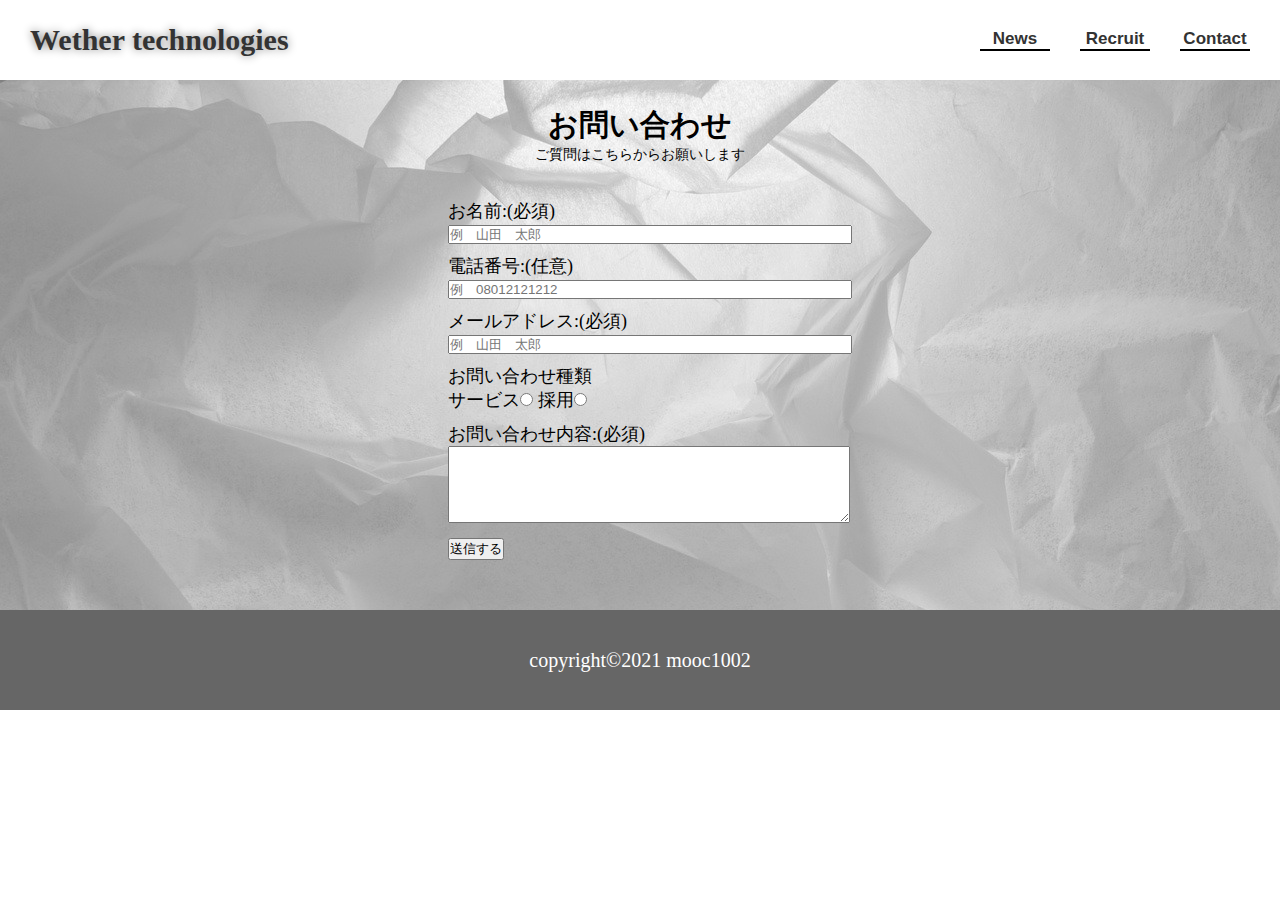
==== contact.html @ 4c689818 "Add files via upload" ====
<!DOCTYPE html>
<html lang="ja">

<head>
    <meta charset="UTF-8">
    <meta http-equiv="X-UA-Compatible" content="IE=edge">
    <meta name="viewport" content="width=device-width, initial-scale=1.0">
    <title>Contact</title>
    <link rel="stylesheet" href="css/contact/contact.css">
</head>

<body>
    <header>
        <h1><a href="index.html">Wether technologies</a></h1>
        
        <!--レスポンシブ-->
        <div class="sp-nav">
            <span class="bar"></span>
            <span class="bar"></span>
            <span class="bar"></span>
        </div>

        <nav>
            <ul>
                <li><a href="news.html">News</a></li>
                <li><a href="recruit.html">Recruit</a></li>
                <li><a href="#">Contact</a></li>
            </ul>
        </nav>
    </header>

    <main>
        <div class="head">
            <h2>お問い合わせ</h2>
            <p class="sub">ご質問はこちらからお願いします</p>
        </div>

        <form action="#">
            <p><label>お名前:(必須) <br>
                    <input type="text" name="name" placeholder="例　山田　太郎" required></label></p>
            <p><label>電話番号:(任意)<br>
                    <input type="tel" name="tel" placeholder="例　08012121212"></label></p>
            <p><label>メールアドレス:(必須) <br>
                    <input type="email" name="mail" placeholder="例　山田　太郎" required></label></p>
            <p>お問い合わせ種類 <br>
                <label>サービス<input type="radio" name="kind" value="0"></label>
                <label>採用<input type="radio" name="kind" value="1"></label>
            </p>

            <p>お問い合わせ内容:(必須)<br>
                <textarea name="question" cols="50" rows="5" required></textarea>
            </p>

            <input type="submit" value="送信する">
        </form>
    </main>

    <!--footer-->
    <footer>
        <p>copyright&copy;2021 mooc1002</p>
    </footer>


    <script src="js/main.js"></script>
</body>

</html>
---- css/contact/contact.css ----
@import url(../common/header.css);
@import url(../common/footer.css);
@import url(../common/parts.css);
main {
  position: relative;
  padding-bottom: 50px;
  background-image: url(../../images/paper.jpg);
  background-size: cover;
  z-index: 1;
}

main::before {
  content: "";
  position: absolute;
  top: 0;
  left: 0;
  width: 100%;
  height: 100%;
  background-color: rgba(255, 255, 255, 0.5);
  z-index: -1;
}

main .head {
  padding: 25px 0 10px;
}

main .sub {
  text-align: center;
  padding-bottom: 25px;
}

form {
  width: 30%;
  margin: 0 auto;
}

form input[type="text"],
form input[type="tel"],
form input[type="email"],
form textarea {
  width: 400px;
}

form p {
  font-size: 18px;
  margin-bottom: 10px;
}

@media screen and (max-width: 768px) {
  form {
    width: 70%;
  }
  form input[type="text"],
  form input[type="tel"],
  form input[type="email"],
  form textarea {
    width: 100%;
  }
}
/*# sourceMappingURL=contact.css.map */
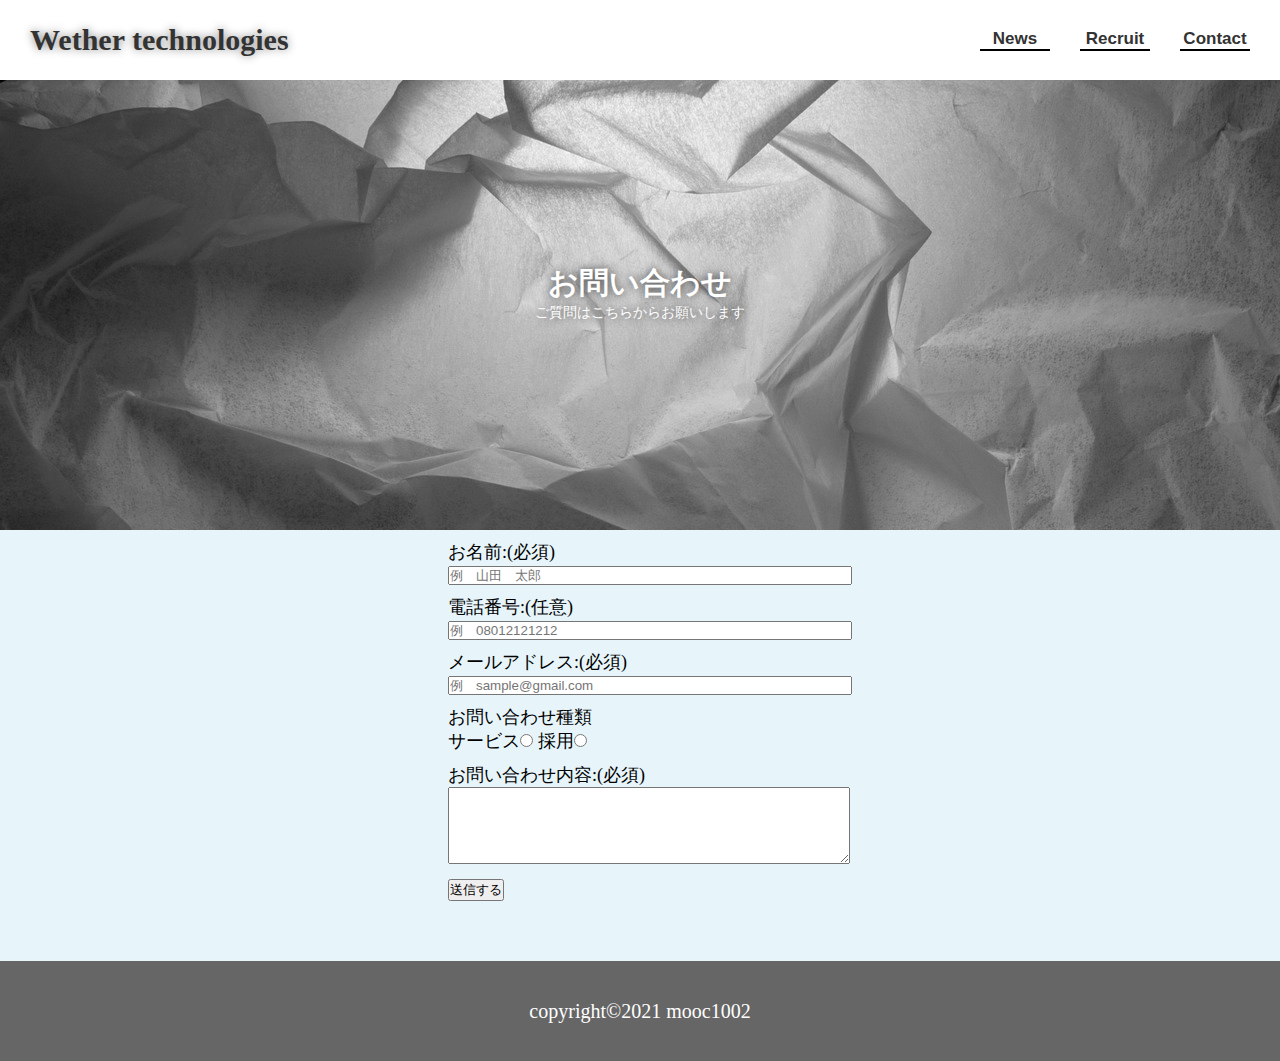
==== commit 85bab3de: "Add files via upload" ====
--- a/contact.html
+++ b/contact.html
@@ -41,7 +41,7 @@
             <p><label>電話番号:(任意)<br>
                     <input type="tel" name="tel" placeholder="例　08012121212"></label></p>
             <p><label>メールアドレス:(必須) <br>
-                    <input type="email" name="mail" placeholder="例　山田　太郎" required></label></p>
+                    <input type="email" name="mail" placeholder="例　sample@gmail.com" required></label></p>
             <p>お問い合わせ種類 <br>
                 <label>サービス<input type="radio" name="kind" value="0"></label>
                 <label>採用<input type="radio" name="kind" value="1"></label>
--- a/css/contact/contact.css
+++ b/css/contact/contact.css
@@ -4,24 +4,8 @@
 main {
   position: relative;
   padding-bottom: 50px;
-  background-image: url(../../images/paper.jpg);
-  background-size: cover;
   z-index: 1;
-}
-
-main::before {
-  content: "";
-  position: absolute;
-  top: 0;
-  left: 0;
-  width: 100%;
-  height: 100%;
-  background-color: rgba(255, 255, 255, 0.5);
-  z-index: -1;
-}
-
-main .head {
-  padding: 25px 0 10px;
+  background-color: rgba(135, 206, 235, 0.2);
 }
 
 main .sub {
@@ -32,6 +16,7 @@
 form {
   width: 30%;
   margin: 0 auto;
+  padding: 10px 0;
 }
 
 form input[type="text"],
